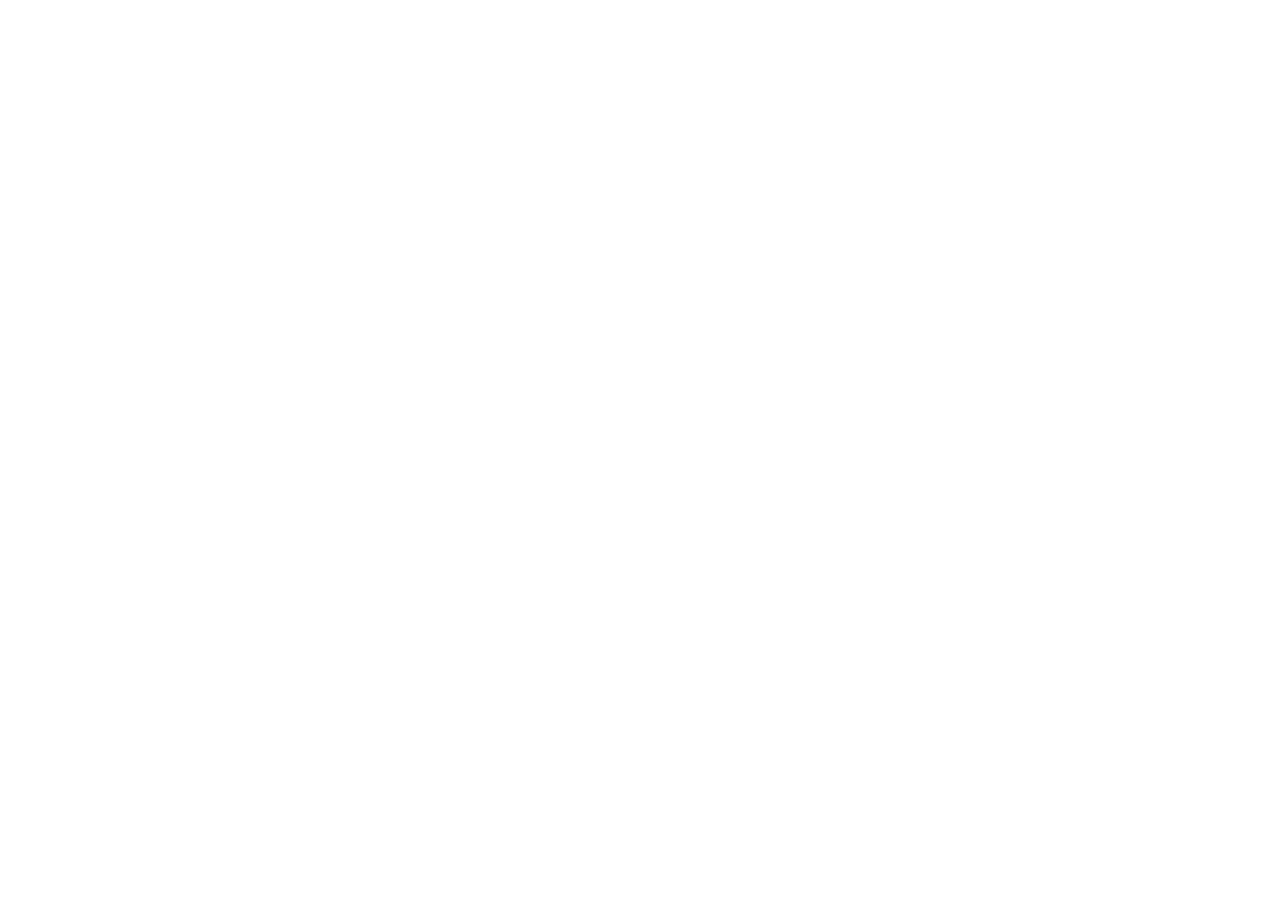
==== index.html @ ff51dda6 "Opened files" ====
<!DOCTYPE html>
<html lang="en">
<head>
    <meta charset="UTF-8">
    <meta name="viewport" content="width=device-width, initial-scale=1.0">
    <!-- General Style -->
    <link rel="stylesheet" href="./styles/style.css">
    
    <title>Document</title>
</head>
<body>
    

    <script src="./js/index.js"></script>
</body>
</html>
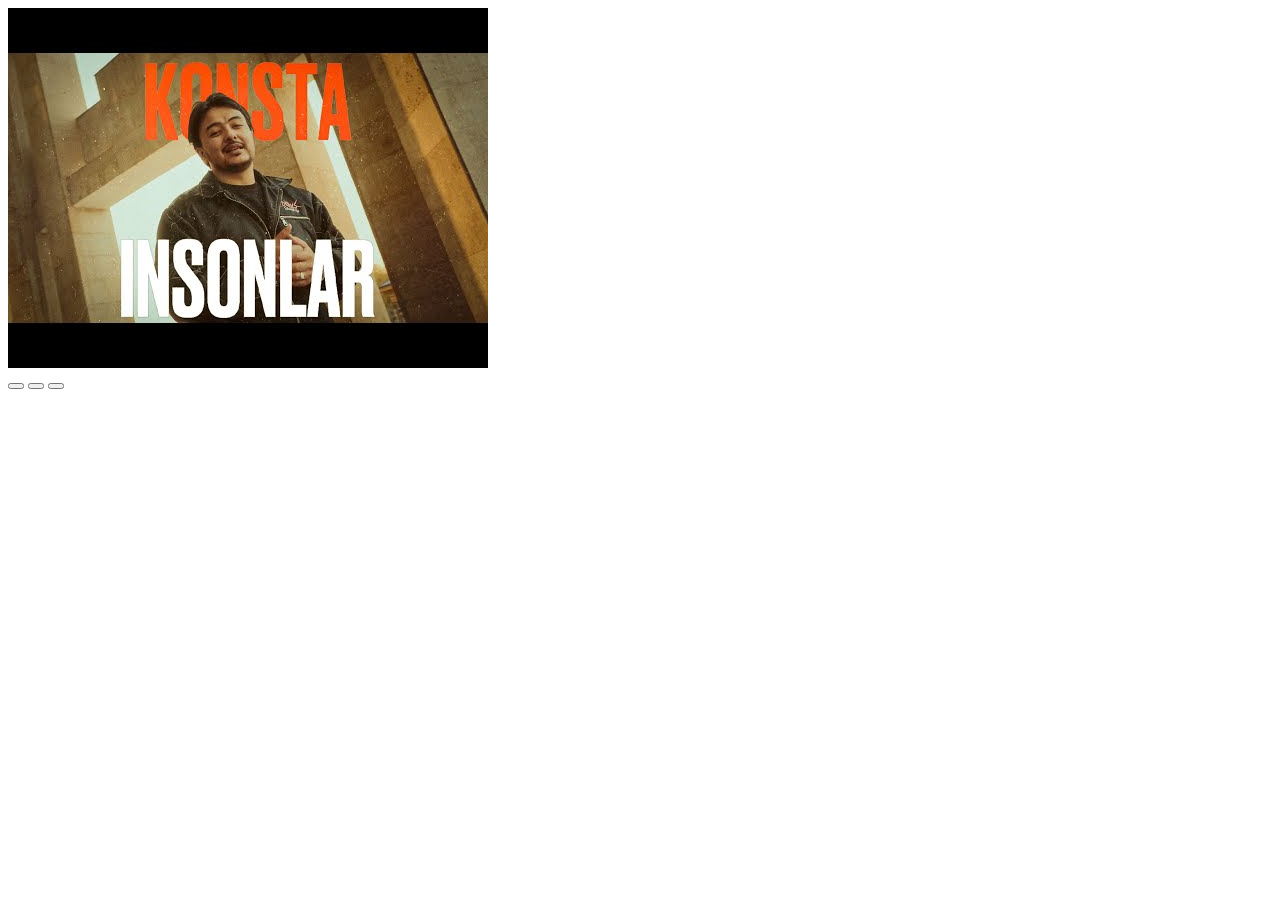
==== commit 0a84ad2c: "Writing diferent codes" ====
--- a/index.html
+++ b/index.html
@@ -5,12 +5,29 @@
     <meta name="viewport" content="width=device-width, initial-scale=1.0">
     <!-- General Style -->
     <link rel="stylesheet" href="./styles/style.css">
-    
+
+    <link rel="stylesheet" href="https://cdnjs.cloudflare.com/ajax/libs/font-awesome/6.5.2/css/all.min.css" integrity="sha512-SnH5WK+bZxgPHs44uWIX+LLJAJ9/2PkPKZ5QiAj6Ta86w+fsb2TkcmfRyVX3pBnMFcV7oQPJkl9QevSCWr3W6A==" crossorigin="anonymous" referrerpolicy="no-referrer" />
     <title>Document</title>
 </head>
 <body>
-    
+    <div class="wrapper">
+        <div>
+            <img class="cover" id="cover" src="./images/Konsta-Insonlar.jpg" alt="Konsta-Insonlar">
+        </div>
+        <audio id="audio" src="./music/Konsta-Insonlar.mp3"></audio>
+        <div>
+            <button id="backward">
+                <i class="fa-solid fa-backward-step"></i>
+            </button>
+            <button id="play">
+                <i class="fa-solid fa-play"></i>
+            </button>
+            <button id="forward">
+                <i class="fa-solid fa-forward-step"></i>
+            </button>
+        </div>    
+    </div>
 
-    <script src="./js/index.js"></script>
+    <script type="module" src="./js/index.js"></script>
 </body>
 </html>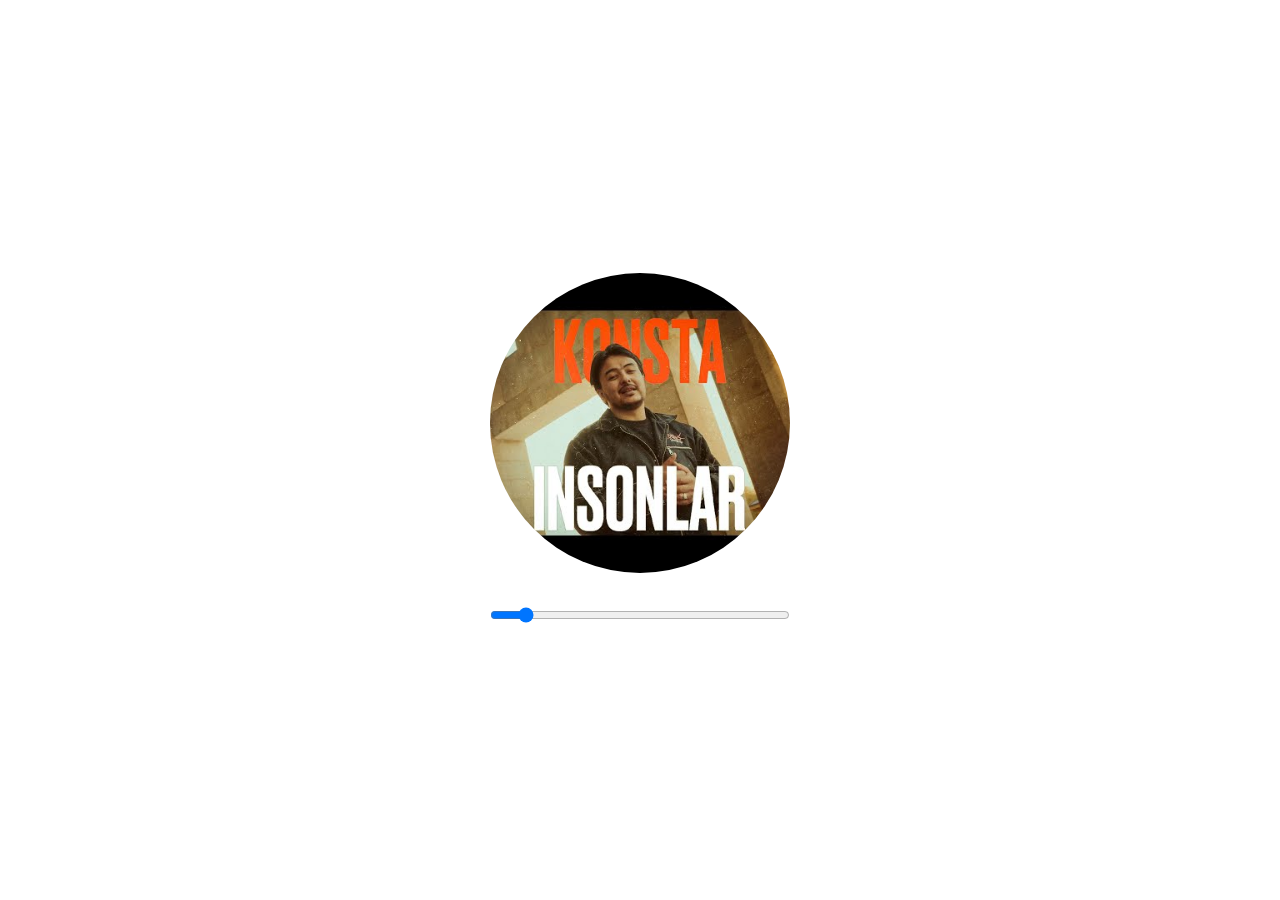
==== commit ff910fc8: "Finished music player" ====
--- a/index.html
+++ b/index.html
@@ -12,20 +12,30 @@
 <body>
     <div class="wrapper">
         <div>
-            <img class="cover" id="cover" src="./images/Konsta-Insonlar.jpg" alt="Konsta-Insonlar">
+            <img class="cover" id="cover" src="./images/Konsta-Insonlar.jpg" alt="">
         </div>
         <audio id="audio" src="./music/Konsta-Insonlar.mp3"></audio>
-        <div>
+        <div class="controls">
             <button id="backward">
                 <i class="fa-solid fa-backward-step"></i>
             </button>
             <button id="play">
-                <i class="fa-solid fa-play"></i>
+                <i class="fa-solid fa-play" id="play-btn-toggle"></i>
             </button>
             <button id="forward">
                 <i class="fa-solid fa-forward-step"></i>
             </button>
         </div>    
+        <div>
+            <input
+             type="range"
+             id="changeVolume" 
+             class="changeVolume" 
+             min="0" 
+             max="1" 
+             step="0.01"
+             value="0.1">
+        </div>
     </div>
 
     <script type="module" src="./js/index.js"></script>
--- a/styles/style.css
+++ b/styles/style.css
@@ -0,0 +1,64 @@
+*{
+    margin: 0;
+    padding: 0;
+    box-sizing: border-box;
+}
+
+html,
+body{
+    height: 100%;
+}
+
+body{
+    display: grid;
+    place-content: center;
+}
+
+.cover{
+    width: 300px;
+    height: 300px;
+    object-fit: cover;
+    border-radius: 50%;
+    margin-bottom: 30px;  
+    animation-name: spinner;
+    animation-duration: 15s;
+    animation-timing-function: linear;
+    animation-iteration-count: infinite;
+    animation-play-state: paused;
+}
+
+.controls{
+    display: flex;
+    width: 100%;
+    justify-content: center;
+    gap: 4rem;
+
+    button{
+        background-color: transparent;
+        border: 0;
+        font-size: 2.5rem;
+        cursor: pointer;
+    }
+
+    button:nth-child(2){
+        font-size: 3rem;
+    }
+}
+
+@keyframes spinner{
+    0% {
+        transform: rotate(0deg);
+    }
+
+    100% {
+        transform: rotate(360deg);
+    }
+}
+
+.wrapper.play .cover {
+    animation-play-state: running ;
+}
+
+.changeVolume {
+    width: 100%;
+}